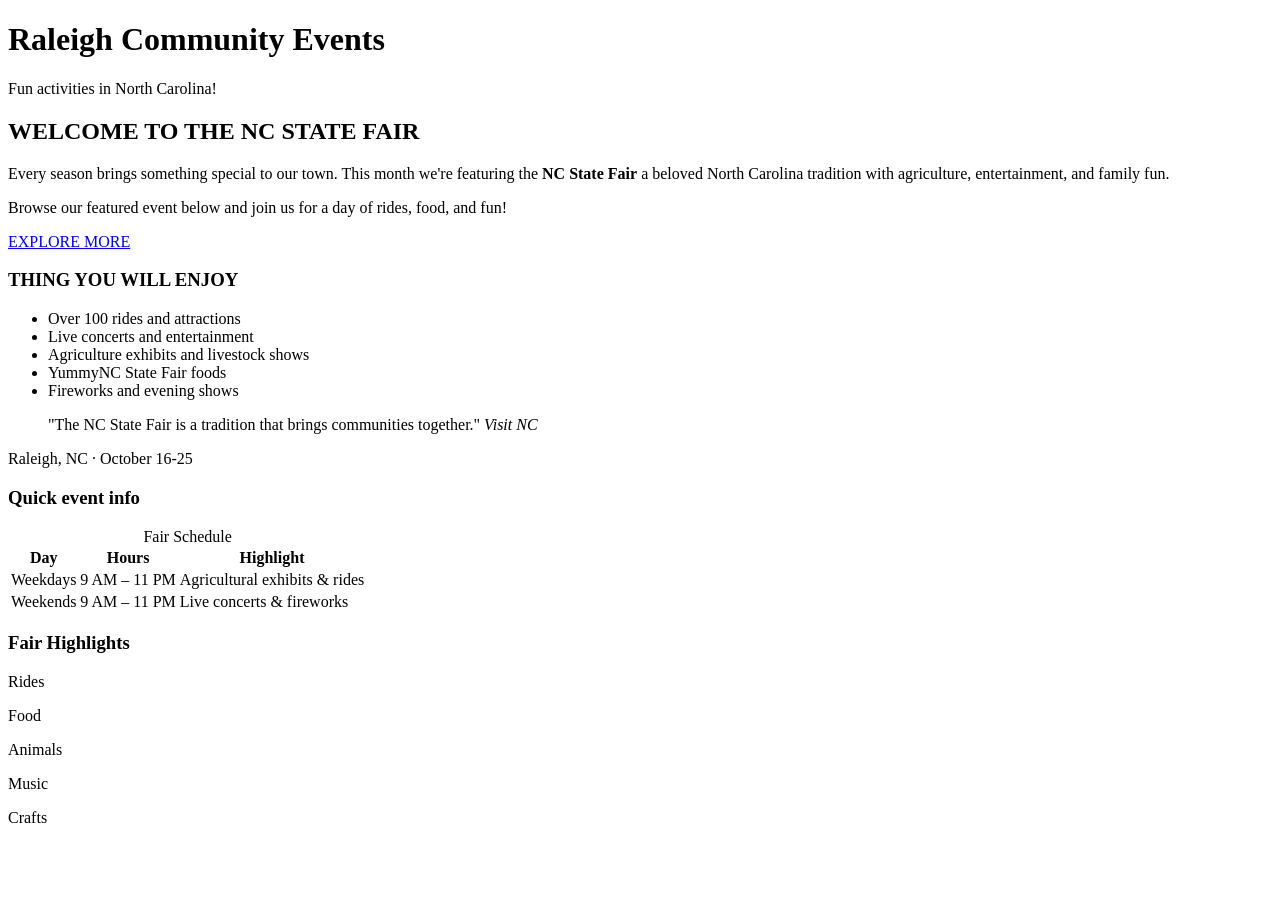
==== index.html @ a12850ab "the index page" ====
<!DOCTYPE html>
<html lang="en">
<head>
  <meta charset="UTF-8">
  <meta name="viewport" content="width=device-width, initial-scale=1.0">
  <title>NC State Fair</title>
  <link rel="stylesheet" href="style.css">
  <!-- Added feature of a favicon -->
  <link rel="icon" type="image/png" href="images/index.jpg.png">
</head>
<body>
  <!-- Maria G Borja Reynoso
       09/03/2026
       CSC 372-01
       This is the index.html page for assignment 1. -->
  
  <div id="home-page" class="page-container">
    <header>
      <h1> Raleigh Community Events</h1>
      <p class="tagline">Fun activities in North Carolina!</p>
    </header>

    <main>
      <section class="introduction">
        <h2>WELCOME TO THE NC STATE FAIR</h2>
        <p>Every season brings something special to our town. This month we're featuring the <strong>NC State Fair</strong> a beloved North Carolina tradition with agriculture, entertainment, and family fun.</p>
        <p>Browse our featured event below and join us for a day of rides, food, and fun!</p>
        
        <!-- Link to theevent page -->
        <div class="home-cta">
          <a href="event.html" class="button-link"> EXPLORE MORE </a>
        </div>
      </section>

      <section class="home-highlights">
        <h3>THING YOU WILL ENJOY</h3>
        <ul>
          <li>Over 100 rides and attractions</li>
          <li>Live concerts and entertainment</li>
          <li>Agriculture exhibits and livestock shows</li>
          <li>YummyNC State Fair foods</li>
          <li>Fireworks and evening shows</li>
        </ul>
        
        <blockquote class="home-quote">
          "The NC State Fair is a tradition that brings communities together." <cite>Visit NC</cite>
        </blockquote>
        
        <p class="small-note"> Raleigh, NC · October 16-25</p>
      </section>

      <!-- Quick info table -->
      <section class="worksheet-example">
        <h3>Quick event info</h3>
        <table>
          <caption>Fair Schedule</caption>
          <tr>
            <th>Day</th>
            <th>Hours</th>
            <th>Highlight</th>
          </tr>
          <tr>
            <td>Weekdays</td>
            <td>9 AM – 11 PM</td>
            <td>Agricultural exhibits &amp; rides</td>
          </tr>
          <tr>
            <td>Weekends</td>
            <td>9 AM – 11 PM</td>
            <td>Live concerts &amp; fireworks</td>
          </tr>
        </table>
      </section>

      <!-- Flexbox section for featured categories -->
      <section class="flex-section">
        <h3>Fair Highlights</h3>
        <div id="flex-container">
          <div class="flex-item">
            <p>Rides</p>
          </div>
          <div class="flex-item" id="special">
            <p>Food</p>
          </div>
          <div class="flex-item">
            <p> Animals</p>
          </div>
          <div class="flex-item">
            <p>Music</p>
          </div>
          <div class="flex-item">
            <p> Crafts</p>
          </div>
        </div>
      </section>
    </main>

  </div>
</body>
</html>
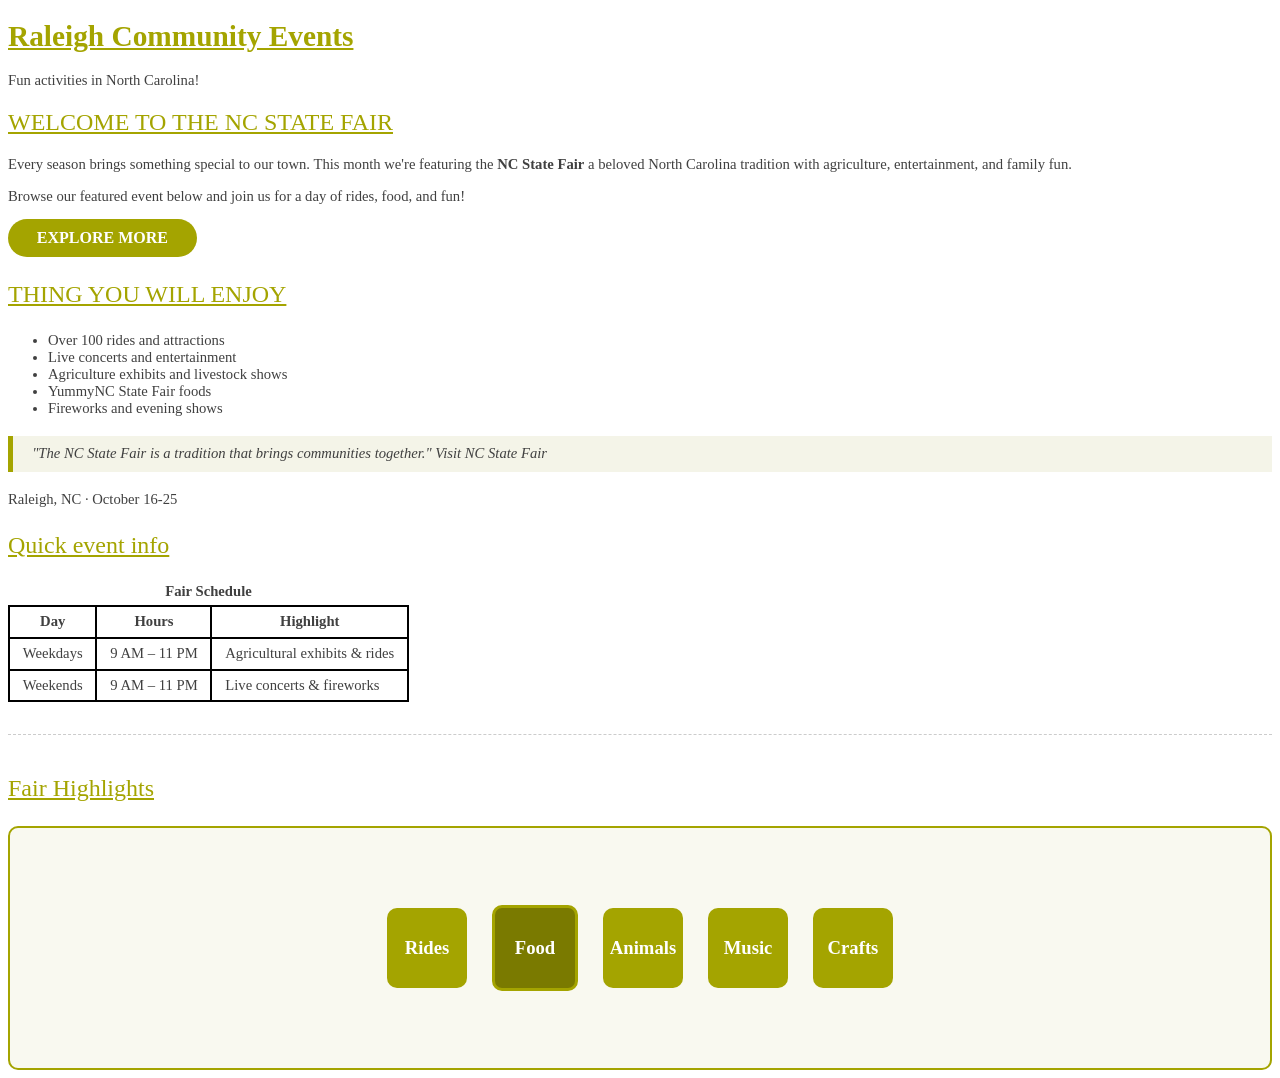
==== commit 71939d50: "Making adjustment to the index page" ====
--- a/index.html
+++ b/index.html
@@ -43,7 +43,7 @@
         </ul>
         
         <blockquote class="home-quote">
-          "The NC State Fair is a tradition that brings communities together." <cite>Visit NC</cite>
+          "The NC State Fair is a tradition that brings communities together." <cite>Visit NC State Fair</cite>
         </blockquote>
         
         <p class="small-note"> Raleigh, NC · October 16-25</p>
--- a/style.css
+++ b/style.css
@@ -0,0 +1,165 @@
+/* 
+  Maria G Borja Reynoso
+  09.03.2026
+  CSC 372-01
+  this is the style file for the index.html and event.html pages of the assignment 1.
+*/
+
+/* style for the body */
+body {
+  background-color: white;
+  color: #404040;
+  font-size: 11pt;
+  font-family: Georgia, Garamond, serif;
+}
+
+/* Headings */
+h1, h2, h3, h4, h5, h6 {
+  color: #A4A400;
+  text-decoration: underline;
+}
+
+h1 {
+  font-weight: bold;
+  font-size: 22pt;
+}
+
+h2, h3, h4, h5, h6 {
+  font-weight: normal;
+  font-size: 18pt;
+}
+
+/* Tables */
+table, td, th {
+  border: 2px solid black;
+  border-collapse: collapse;
+  padding: 0.4rem 0.8rem;
+}
+
+caption {
+  font-weight: bold;
+  margin-bottom: 0.3rem;
+  color: #404040;
+}
+
+/* Homepage styles */
+.button-link {
+  display: inline-block;
+  background: #A4A400;
+  color: white;
+  padding: 0.6rem 1.8rem;
+  text-decoration: none;
+  font-weight: bold;
+  border-radius: 30px;
+  font-size: 12pt;
+}
+
+.button-link:hover {
+  background: #7a7a00;
+}
+
+.home-quote {
+  background: #f4f4e8;
+  padding: 0.6rem 1.2rem;
+  font-style: italic;
+  border-left: 5px solid #A4A400;
+  margin: 1.2rem 0;
+}
+
+/* Event page styles */
+/* Feature testimonial with yellow background and indent */
+.testimonial {
+  background-color: #FFFFA8;
+  font-style: italic;
+  padding: 0.8rem 1.8rem;
+  margin: 1.2rem 0 1.2rem 2rem;
+  border-left: 6px solid #A4A400;
+}
+
+.testimonial strong {
+  font-weight: bold;
+  color: #7a3e00;
+}
+
+.event-overview {
+  background: #fafaf5;
+  padding: 0.8rem 1.2rem;
+  border-radius: 6px;
+  margin: 0.6rem 0 1.2rem;
+}
+
+.event-main-image {
+  max-width: 100%;
+  height: auto;
+  display: block;
+  margin: 1.2rem 0;
+  border-radius: 8px;
+}
+
+.return-link {
+  display: inline-block;
+  margin-top: 1.8rem;
+  padding: 0.4rem 1.2rem;
+  background: #f0f0e0;
+  border-radius: 20px;
+  text-decoration: none;
+  color: #404040;
+  font-weight: 500;
+  border: 1px solid #ccc;
+}
+
+.return-link:hover {
+  background: #e0e0c8;
+}
+
+/* Feature tooltip style */
+[title] {
+  border-bottom: 1px dashed #A4A400;
+  cursor: help;
+}
+
+/* Flexbox Section */
+.flex-section {
+  margin-top: 2rem;
+  padding-top: 1rem;
+  border-top: 1px dashed #ccc;
+}
+
+#flex-container {
+  border: 2px solid #A4A400;
+  padding: 20px;
+  height: 200px;
+  display: flex;
+  flex-direction: row;
+  justify-content: center;
+  align-items: center;
+  gap: 15px;
+  background-color: #f9f9f0;
+  border-radius: 10px;
+  flex-wrap: wrap;
+}
+
+.flex-item {
+  border-radius: 10px;
+  background-color: #A4A400;
+  color: white;
+  text-align: center;
+  margin: 5px;
+  height: 80px;
+  width: 80px;
+  display: flex;
+  align-items: center;
+  justify-content: center;
+  font-weight: bold;
+  font-size: 14pt;
+  transition: transform 0.2s;
+}
+
+.flex-item:hover {
+  transform: scale(1.1);
+}
+
+#special {
+  background-color: #7a7a00;
+  border: 3px solid #A4A400;
+}
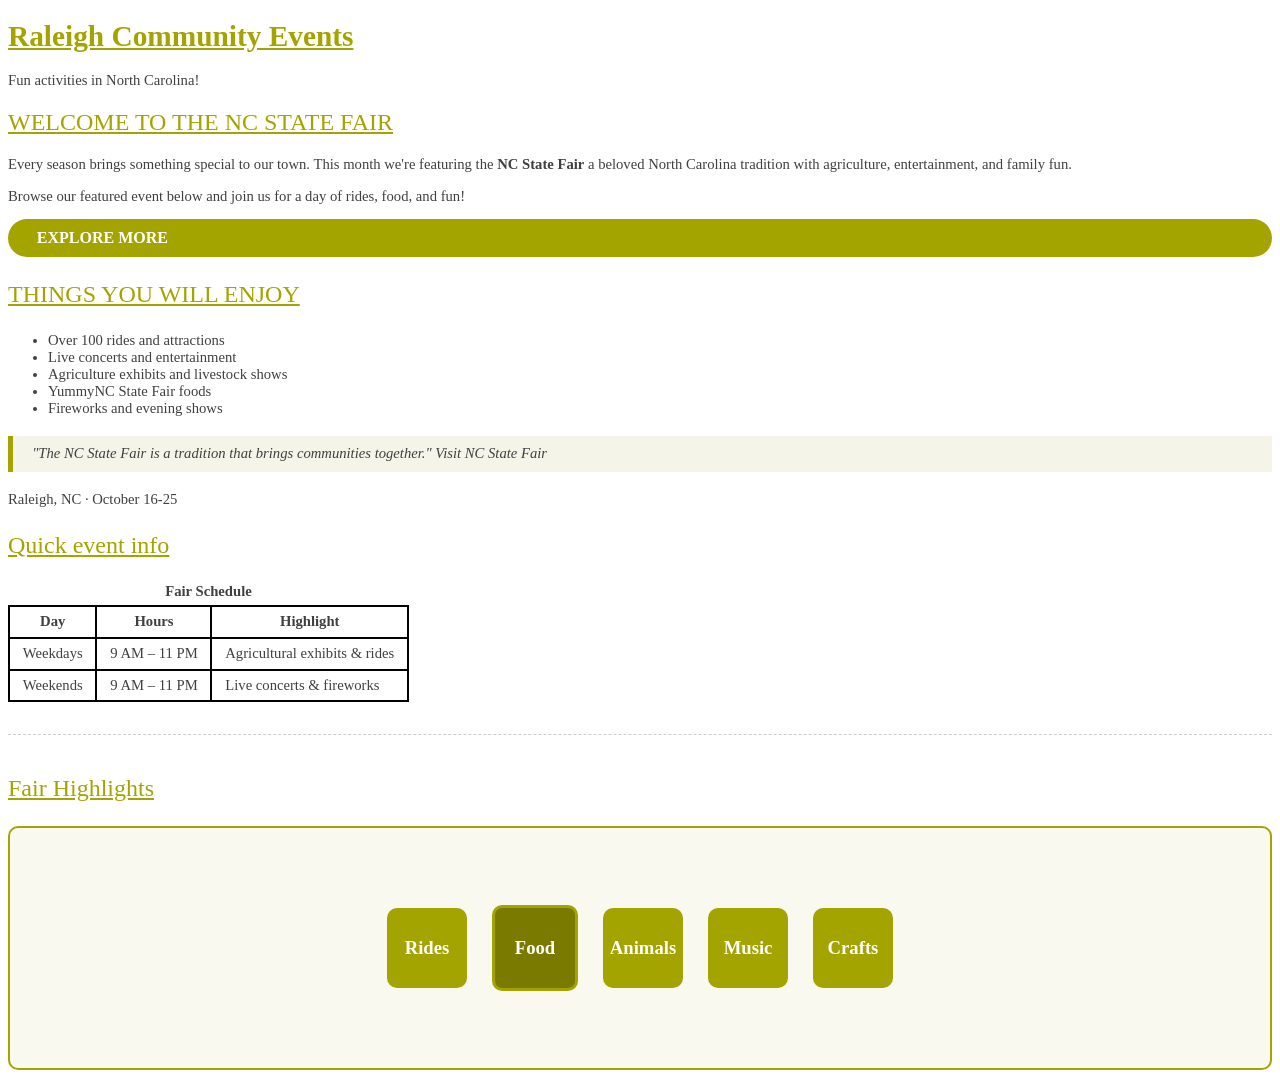
==== commit ba1760fd: "adding th table to the index and adding to the event file" ====
--- a/index.html
+++ b/index.html
@@ -33,7 +33,7 @@
       </section>
 
       <section class="home-highlights">
-        <h3>THING YOU WILL ENJOY</h3>
+        <h3>THINGS YOU WILL ENJOY</h3>
         <ul>
           <li>Over 100 rides and attractions</li>
           <li>Live concerts and entertainment</li>
--- a/style.css
+++ b/style.css
@@ -44,7 +44,7 @@
 
 /* Homepage styles */
 .button-link {
-  display: inline-block;
+  display: block;
   background: #A4A400;
   color: white;
   padding: 0.6rem 1.8rem;
@@ -67,7 +67,7 @@
 }
 
 /* Event page styles */
-/* Feature testimonial with yellow background and indent */
+/* Feature testimonial with yellow background and italic text */
 .testimonial {
   background-color: #FFFFA8;
   font-style: italic;
@@ -97,7 +97,7 @@
 }
 
 .return-link {
-  display: inline-block;
+  display: block;
   margin-top: 1.8rem;
   padding: 0.4rem 1.2rem;
   background: #f0f0e0;
@@ -155,10 +155,6 @@
   transition: transform 0.2s;
 }
 
-.flex-item:hover {
-  transform: scale(1.1);
-}
-
 #special {
   background-color: #7a7a00;
   border: 3px solid #A4A400;
